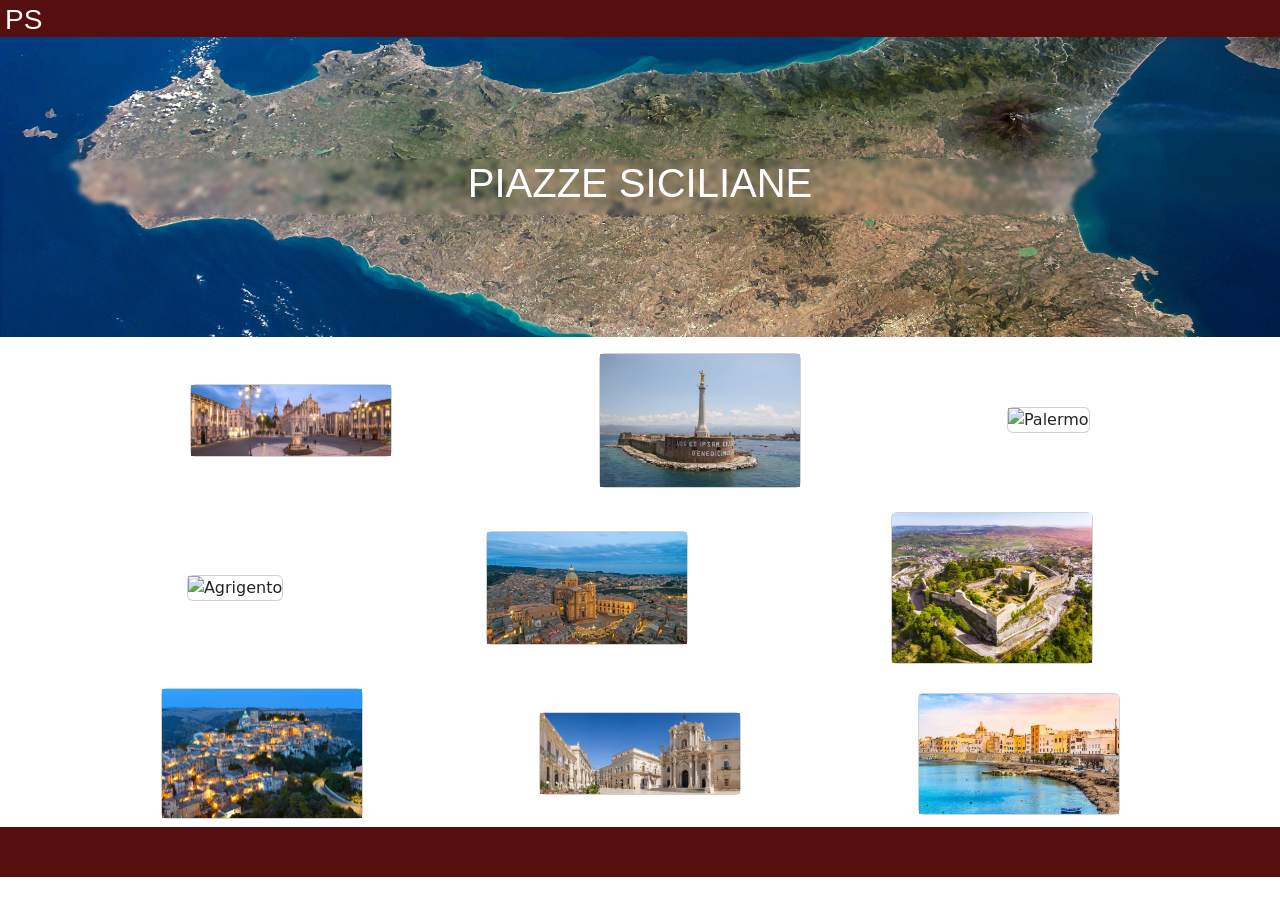
==== index.html @ 581ac890 "initialize" ====
<!DOCTYPE html>

<html lang="it">

<head>
    <meta charset="utf-8">
    <meta name="viewport" content="width=device-width, initial-scale=1">

    <link href="https://cdn.jsdelivr.net/npm/bootstrap@5.3.8/dist/css/bootstrap.min.css" rel="stylesheet"
        integrity="sha384-sRIl4kxILFvY47J16cr9ZwB07vP4J8+LH7qKQnuqkuIAvNWLzeN8tE5YBujZqJLB" crossorigin="anonymous">
    <style>
        .card {
            position: relative;
            cursor: pointer;
        }

        .card img,
        .card div {

            max-width: 200px;

        }

        .card div {
            position: absolute;
            top: 0;
            left: 50%;
            width: 200px;
            height: -webkit-fill-available;
            transform: translateX(-50%);
            background-color: rgba(0, 0, 0, 0.473);
            text-align: center;
            display: flex;
            align-items: center;
            justify-content: center;
            transition-duration: 0.5s;
            opacity: 0;
        }

        button:has(>.card) {
            height: -webkit-fill-available;


        }

        .card:hover div {
            opacity: 1;
            transition-duration: 0.5s;

        }

        .card span {
            color: white;
            text-transform: capitalize;
        }
    </style>
    <link rel="stylesheet" href="./style/common.css">

    <style>
        .testata {
            background-image: url(immagini/sicilia.jpg);
            width: 100%;
            max-height: 500px;
            background-repeat: no-repeat;
            min-height: 300px;
            background-size: cover;
            background-position: center;
            display: flex;
            align-items: center;
            justify-content: center;


        }

        .testata>div {
            height: -webkit-fill-available;
            width: 100%;
            backdrop-filter: blur(2px);
            display: flex;
            align-items: center;
            justify-content: center;

        }

        .testata h1 {
            color: white;
            font-family: Arial, Helvetica, sans-serif;
        }
    </style>
    <script src="https://cdn.jsdelivr.net/npm/bootstrap@5.3.8/dist/js/bootstrap.bundle.min.js"
        integrity="sha384-FKyoEForCGlyvwx9Hj09JcYn3nv7wiPVlz7YYwJrWVcXK/BmnVDxM+D2scQbITxI"
        crossorigin="anonymous"></script>
        <script>
            function vaiAllaPiazza(piazzaId){
                window.location.href="./piazza.html?provincia="+piazzaId
            }
        </script>
</head>

<body class="d-flex flex-column ">
    <div class="header">
        <div>
           <a href="/"> <h3 class="m-0 "
                style="text-transform: uppercase; color:white; font-family: Arial, Helvetica, sans-serif; margin: 3px 0 0 5px !important;">
                PS </h3></a>
        </div>
    </div>
    <div class="body gap-2 d-flex flex-column gap-2">
        <div class="testata">
            <div>
                <h1>PIAZZE SICILIANE</h1>

            </div>
        </div>
        <div class="d-flex gap-2 align-items-center justify-content-evenly flex-wrap">
            <div style="text-transform: capitalize;" class="p-2" onclick="vaiAllaPiazza(1)">

                <div class="card">
                    <div>
                        <span>catania</span>
                    </div>
                    <img src="./immagini/catania.jpg" alt="catania">

                </div>
            </div>
            <div style="text-transform: capitalize;" class="p-2" onclick="vaiAllaPiazza(2)">
                <div class="card">
                    <div>
                        <span>messina</span>
                    </div>
                    <img src="./immagini/messina.jpeg" alt="messina">

                </div>
            </div>
            <div style="text-transform: capitalize;" class="p-2" onclick="vaiAllaPiazza(3)">
                <div class="card">
                    <div>
                        <span>palermo</span>
                    </div>
                    <img src="./immagini/palermo.jpg" alt="palermo">

                </div>
            </div>
        </div>
        <div class="d-flex gap-2 align-items-center justify-content-evenly flex-wrap">

            <div style="text-transform: capitalize;" class="p-2" onclick="vaiAllaPiazza(4)">
                <div class="card">
                    <div>
                        <span>agrigento</span>
                    </div>
                    <img src="./immagini/agrigento.jpg" alt="agrigento">

                </div>
            </div>
            <div style="text-transform: capitalize;" class="p-2" onclick="vaiAllaPiazza(5)">
                <div class="card">
                    <div>
                        <span>caltanissetta</span>
                    </div>
                    <img src="./immagini/Caltanissetta.jpg" alt="caltanissetta">

                </div>
            </div>
            <div style="text-transform: capitalize;" class="p-2" onclick="vaiAllaPiazza(6)">
                <div class="card">
                    <div>
                        <span>enna</span>
                    </div>
                    <img src="./immagini/enna.jpg" alt="enna">

                </div>
            </div>
        </div>
        <div class="d-flex gap-2 align-items-center justify-content-evenly flex-wrap">

            <div style="text-transform: capitalize;" class="p-2" onclick="vaiAllaPiazza(7)">
                <div class="card">
                    <div>
                        <span>ragusa</span>
                    </div>
                    <img src="./immagini/ragusa.jpg" alt="ragusa" >

                </div>
            </div>
            <div style="text-transform: capitalize;" class="p-2" onclick="vaiAllaPiazza(8)">
                <div class="card">
                    <div>
                        <span>siracusa</span>
                    </div>
                    <img src="./immagini/siracusa.jpg" alt="siracusa">

                </div>
            </div>
            <div style="text-transform: capitalize;" class="p-2" onclick="vaiAllaPiazza(9)">
                <div class="card">
                    <div>
                        <span>trapani</span>
                    </div>
                    <img src="./immagini/trapani.jpg" alt="trapani">

                </div>
            </div>
        </div>
    </div>
    <footer class="footer w-100"></footer>
</body>

</html>
---- style/common.css ----
.header {
            min-height: 30px;
            background-color: rgb(86, 14, 14);
            display: flex;



        }

        body {
            margin: 0;
            position: relative;
            min-height: 100vh;
        }

        .footer {
            height: 50px;
            background-color: rgb(86, 14, 14);
            
        }
        a{
            text-decoration-line: none;
        }
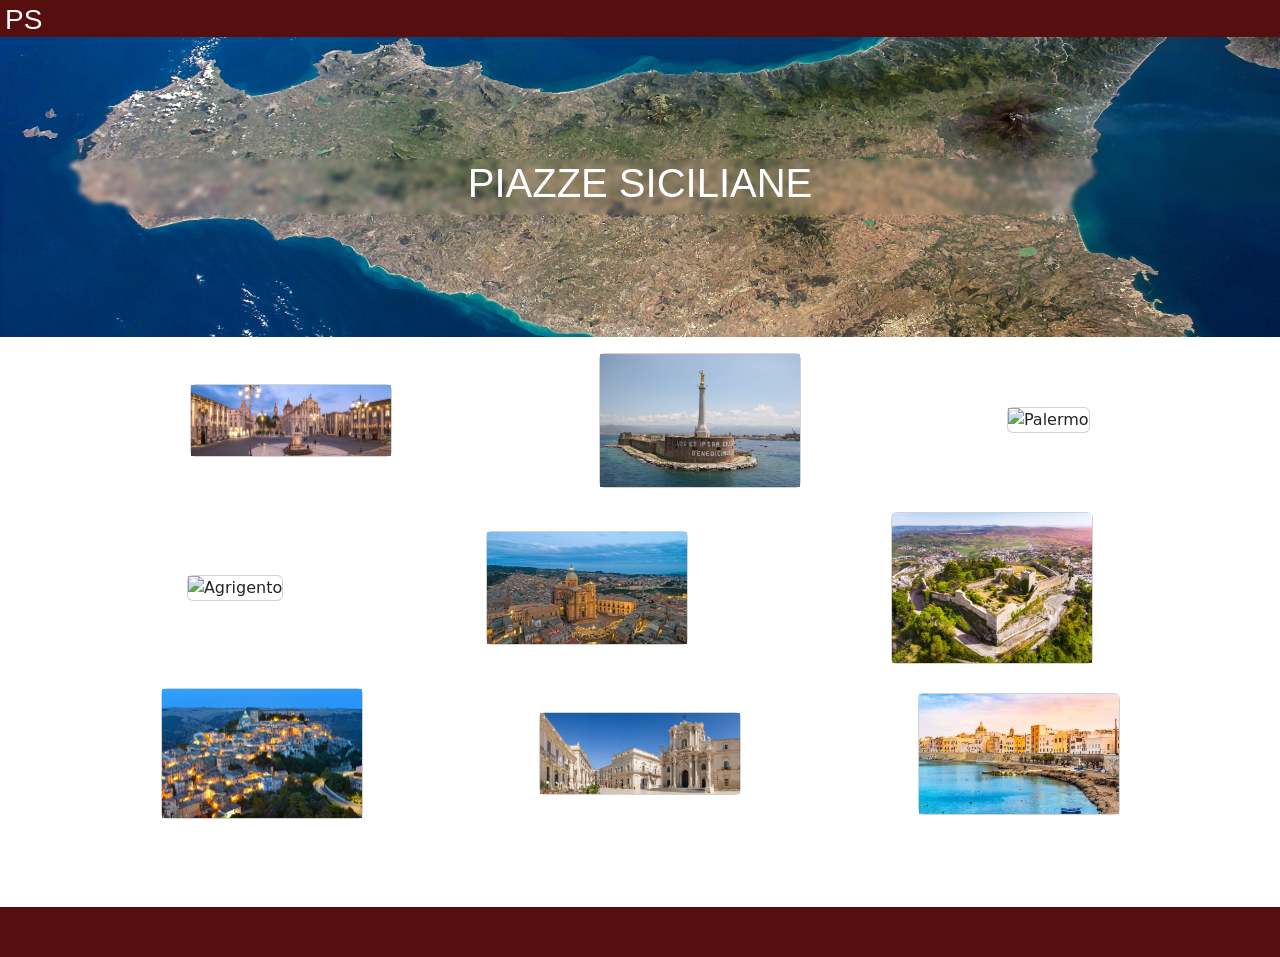
==== commit 9e1df455: "fix puntamenti link" ====
--- a/index.html
+++ b/index.html
@@ -100,7 +100,7 @@
 <body class="d-flex flex-column ">
     <div class="header">
         <div>
-           <a href="/"> <h3 class="m-0 "
+           <a href="/progetto-piazze"> <h3 class="m-0 "
                 style="text-transform: uppercase; color:white; font-family: Arial, Helvetica, sans-serif; margin: 3px 0 0 5px !important;">
                 PS </h3></a>
         </div>
--- a/style/common.css
+++ b/style/common.css
@@ -20,4 +20,7 @@
         }
         a{
             text-decoration-line: none;
+        }
+        .body {
+            min-height: calc(100vh - 30px);
         }
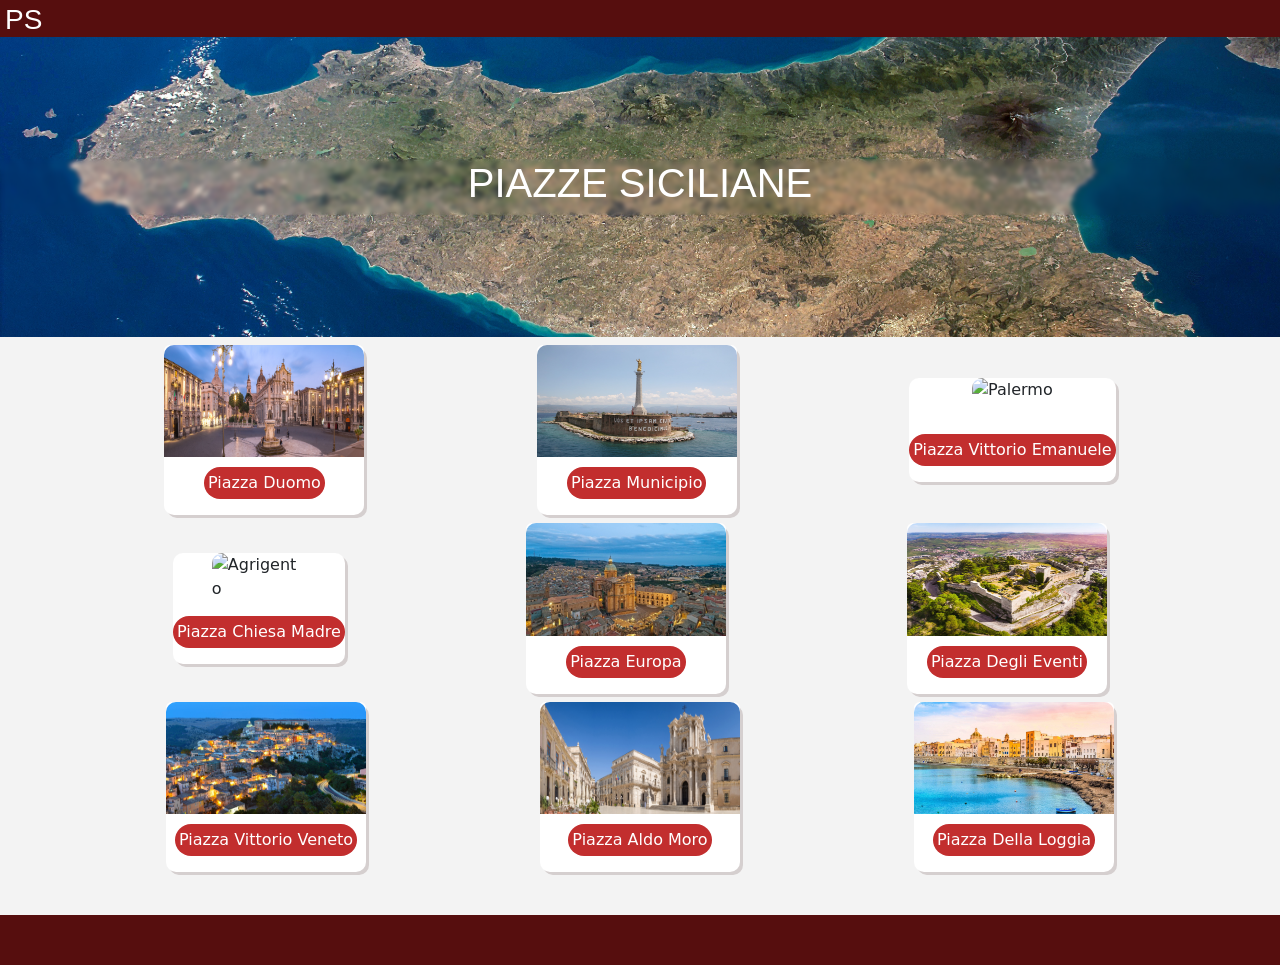
==== commit 8162e493: "restyle home" ====
--- a/index.html
+++ b/index.html
@@ -12,6 +12,12 @@
         .card {
             position: relative;
             cursor: pointer;
+            border: 0;
+            display: flex;
+            flex-direction: column;
+            gap: 5px;
+            align-items: center;
+            justify-content: center;
         }
 
         .card img,
@@ -19,9 +25,17 @@
 
             max-width: 200px;
 
+
+        }
+
+        .card img {
+            border-radius: 10px 10px 0 0;
+                aspect-ratio: 16 / 9;
+    overflow: hidden;
         }
 
         .card div {
+            border-radius: 10px 10px 0 0;
             position: absolute;
             top: 0;
             left: 50%;
@@ -37,21 +51,49 @@
             opacity: 0;
         }
 
-        button:has(>.card) {
+        div:has(>.card) {
             height: -webkit-fill-available;
-
-
-        }
-
-        .card:hover div {
+            /* border: 2px solid rgb(86, 14, 14); */
+            background-color: white;
+            border-radius: 10px;
+            display: flex;
+            align-items: center;
+            justify-content: space-between;
+            
+            transform: translateY(0);
+            transition-duration: 0.5s;
+            flex-direction: column;
+            gap: 10px;
+            box-shadow: 3px 3px #d5cfcf;
+            padding: 0 !important;
+            cursor: pointer;
+
+
+        }
+
+        div:has(>.card):hover {
+            transform: translateY(-5px);
+            transition-duration: 0.5s;
+        }
+
+        div:hover>.card div {
             opacity: 1;
             transition-duration: 0.5s;
+
 
         }
 
         .card span {
             color: white;
             text-transform: capitalize;
+        }
+
+        .nomepiazza {
+            color: white;
+            background-color: #c22e2e;
+            padding: 0.25rem;
+            border-radius: 20px;
+            width: max-content;
         }
     </style>
     <link rel="stylesheet" href="./style/common.css">
@@ -90,22 +132,24 @@
     <script src="https://cdn.jsdelivr.net/npm/bootstrap@5.3.8/dist/js/bootstrap.bundle.min.js"
         integrity="sha384-FKyoEForCGlyvwx9Hj09JcYn3nv7wiPVlz7YYwJrWVcXK/BmnVDxM+D2scQbITxI"
         crossorigin="anonymous"></script>
-        <script>
-            function vaiAllaPiazza(piazzaId){
-                window.location.href="./piazza.html?provincia="+piazzaId
-            }
-        </script>
+    <script>
+        function vaiAllaPiazza(piazzaId) {
+            window.location.href = "./piazza.html?provincia=" + piazzaId
+        }
+    </script>
 </head>
 
 <body class="d-flex flex-column ">
     <div class="header">
         <div>
-           <a href="/progetto-piazze"> <h3 class="m-0 "
-                style="text-transform: uppercase; color:white; font-family: Arial, Helvetica, sans-serif; margin: 3px 0 0 5px !important;">
-                PS </h3></a>
+            <a href="/progetto-piazze">
+                <h3 class="m-0 "
+                    style="text-transform: uppercase; color:white; font-family: Arial, Helvetica, sans-serif; margin: 3px 0 0 5px !important;">
+                    PS </h3>
+            </a>
         </div>
     </div>
-    <div class="body gap-2 d-flex flex-column gap-2">
+    <div class="body gap-2 d-flex flex-column gap-2 mb-2">
         <div class="testata">
             <div>
                 <h1>PIAZZE SICILIANE</h1>
@@ -122,6 +166,10 @@
                     <img src="./immagini/catania.jpg" alt="catania">
 
                 </div>
+                 <div>
+
+                    <p class="nomepiazza">piazza duomo</p>
+                </div>
             </div>
             <div style="text-transform: capitalize;" class="p-2" onclick="vaiAllaPiazza(2)">
                 <div class="card">
@@ -131,6 +179,10 @@
                     <img src="./immagini/messina.jpeg" alt="messina">
 
                 </div>
+                 <div>
+
+                    <p class="nomepiazza">piazza municipio</p>
+                </div>
             </div>
             <div style="text-transform: capitalize;" class="p-2" onclick="vaiAllaPiazza(3)">
                 <div class="card">
@@ -140,6 +192,10 @@
                     <img src="./immagini/palermo.jpg" alt="palermo">
 
                 </div>
+                 <div>
+
+                    <p class="nomepiazza">piazza vittorio emanuele</p>
+                </div>
             </div>
         </div>
         <div class="d-flex gap-2 align-items-center justify-content-evenly flex-wrap">
@@ -151,6 +207,12 @@
                     </div>
                     <img src="./immagini/agrigento.jpg" alt="agrigento">
 
+
+                </div>
+                
+                <div>
+
+                    <p class="nomepiazza">piazza chiesa madre</p>
                 </div>
             </div>
             <div style="text-transform: capitalize;" class="p-2" onclick="vaiAllaPiazza(5)">
@@ -161,6 +223,10 @@
                     <img src="./immagini/Caltanissetta.jpg" alt="caltanissetta">
 
                 </div>
+                 <div>
+
+                    <p class="nomepiazza">piazza europa</p>
+                </div>
             </div>
             <div style="text-transform: capitalize;" class="p-2" onclick="vaiAllaPiazza(6)">
                 <div class="card">
@@ -170,6 +236,10 @@
                     <img src="./immagini/enna.jpg" alt="enna">
 
                 </div>
+                 <div>
+
+                    <p class="nomepiazza">piazza degli eventi</p>
+                </div>
             </div>
         </div>
         <div class="d-flex gap-2 align-items-center justify-content-evenly flex-wrap">
@@ -179,8 +249,12 @@
                     <div>
                         <span>ragusa</span>
                     </div>
-                    <img src="./immagini/ragusa.jpg" alt="ragusa" >
-
+                    <img src="./immagini/ragusa.jpg" alt="ragusa">
+
+                </div>
+                 <div>
+
+                    <p class="nomepiazza">piazza vittorio veneto</p>
                 </div>
             </div>
             <div style="text-transform: capitalize;" class="p-2" onclick="vaiAllaPiazza(8)">
@@ -191,14 +265,23 @@
                     <img src="./immagini/siracusa.jpg" alt="siracusa">
 
                 </div>
+                 <div>
+
+                    <p class="nomepiazza">piazza aldo moro</p>
+                </div>
             </div>
             <div style="text-transform: capitalize;" class="p-2" onclick="vaiAllaPiazza(9)">
                 <div class="card">
                     <div>
                         <span>trapani</span>
                     </div>
+                    
                     <img src="./immagini/trapani.jpg" alt="trapani">
 
+                </div>
+                 <div>
+
+                    <p class="nomepiazza">piazza della loggia</p>
                 </div>
             </div>
         </div>
--- a/style/common.css
+++ b/style/common.css
@@ -11,6 +11,7 @@
             margin: 0;
             position: relative;
             min-height: 100vh;
+            background-color: #f3f3f3;
         }
 
         .footer {
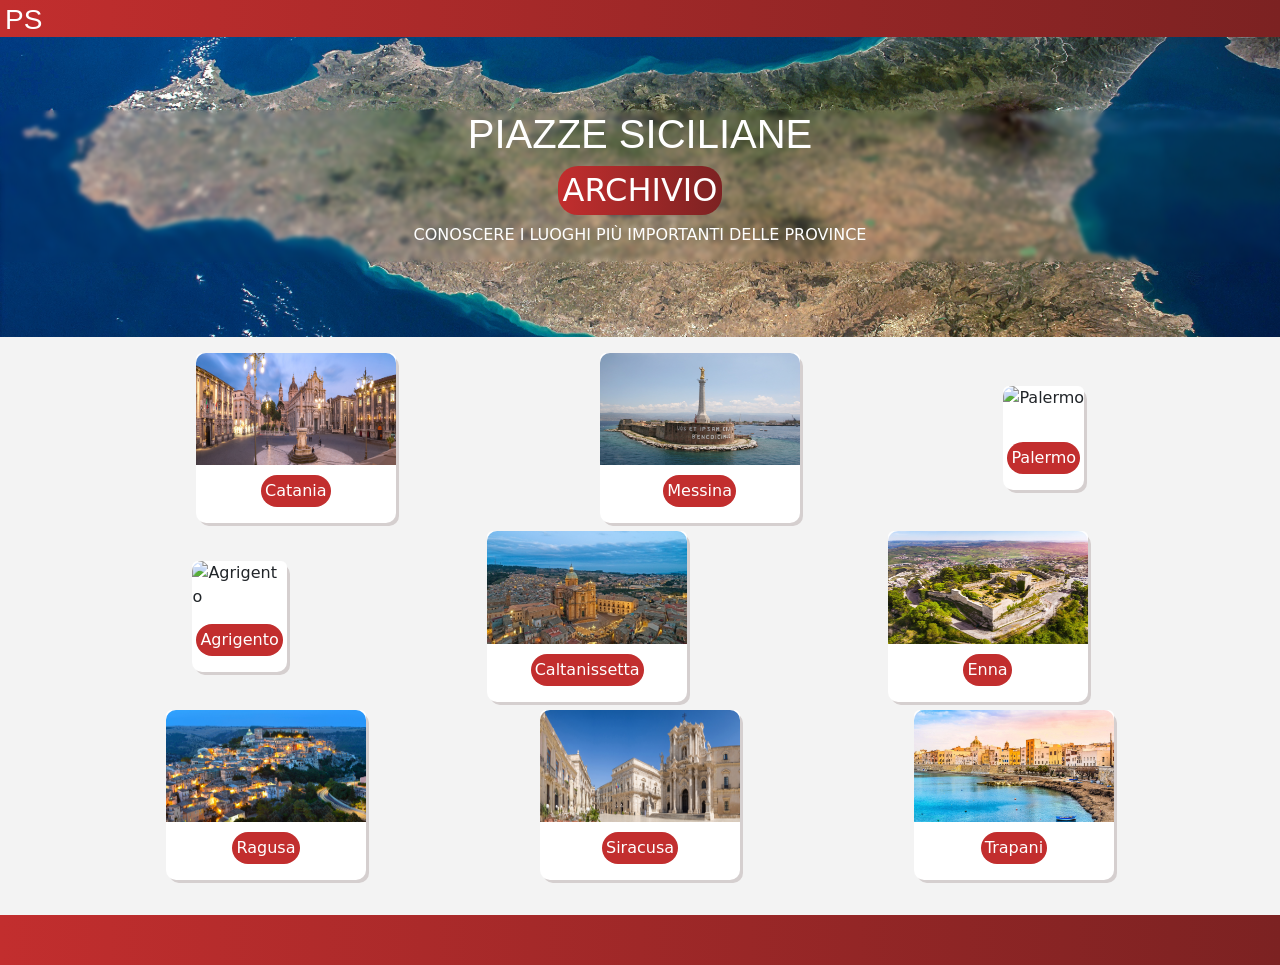
==== commit 7f5c0f7c: "restyle" ====
--- a/index.html
+++ b/index.html
@@ -30,8 +30,8 @@
 
         .card img {
             border-radius: 10px 10px 0 0;
-                aspect-ratio: 16 / 9;
-    overflow: hidden;
+            aspect-ratio: 16 / 9;
+            overflow: hidden;
         }
 
         .card div {
@@ -59,7 +59,7 @@
             display: flex;
             align-items: center;
             justify-content: space-between;
-            
+
             transform: translateY(0);
             transition-duration: 0.5s;
             flex-direction: column;
@@ -150,51 +150,62 @@
         </div>
     </div>
     <div class="body gap-2 d-flex flex-column gap-2 mb-2">
-        <div class="testata">
-            <div>
+        <div class="testata mb-2">
+            <div class="d-flex flex-column align-items-center justify-content-center">
                 <h1>PIAZZE SICILIANE</h1>
-
-            </div>
-        </div>
+                <h2 class="chip"> ARCHIVIO
+                </h2>
+                <p class="text-white">
+                    CONOSCERE I LUOGHI PIÙ IMPORTANTI DELLE PROVINCE
+
+                </p>
+
+
+
+            </div>
+            
+
+        </div>
+
         <div class="d-flex gap-2 align-items-center justify-content-evenly flex-wrap">
             <div style="text-transform: capitalize;" class="p-2" onclick="vaiAllaPiazza(1)">
 
                 <div class="card">
                     <div>
-                        <span>catania</span>
+                        <span>piazza duomo</span>
                     </div>
                     <img src="./immagini/catania.jpg" alt="catania">
 
                 </div>
-                 <div>
-
-                    <p class="nomepiazza">piazza duomo</p>
+                <div>
+
+                    <p class="nomepiazza">catania</p>
                 </div>
             </div>
             <div style="text-transform: capitalize;" class="p-2" onclick="vaiAllaPiazza(2)">
                 <div class="card">
                     <div>
-                        <span>messina</span>
+                        <span>piazza municipio</span>
                     </div>
                     <img src="./immagini/messina.jpeg" alt="messina">
 
                 </div>
-                 <div>
-
-                    <p class="nomepiazza">piazza municipio</p>
+                <div>
+
+                    <p class="nomepiazza">messina</p>
                 </div>
             </div>
             <div style="text-transform: capitalize;" class="p-2" onclick="vaiAllaPiazza(3)">
                 <div class="card">
                     <div>
-                        <span>palermo</span>
+                        <span>piazza vittorio emanuele</span>
                     </div>
                     <img src="./immagini/palermo.jpg" alt="palermo">
 
                 </div>
-                 <div>
-
-                    <p class="nomepiazza">piazza vittorio emanuele</p>
+                <div>
+
+                    <p class="nomepiazza">palermo</p>
                 </div>
             </div>
         </div>
@@ -203,42 +214,42 @@
             <div style="text-transform: capitalize;" class="p-2" onclick="vaiAllaPiazza(4)">
                 <div class="card">
                     <div>
-                        <span>agrigento</span>
+                        <span>piazza chiesa madre</span>
                     </div>
                     <img src="./immagini/agrigento.jpg" alt="agrigento">
 
 
                 </div>
-                
-                <div>
-
-                    <p class="nomepiazza">piazza chiesa madre</p>
+
+                <div>
+
+                    <p class="nomepiazza">agrigento</p>
                 </div>
             </div>
             <div style="text-transform: capitalize;" class="p-2" onclick="vaiAllaPiazza(5)">
                 <div class="card">
                     <div>
-                        <span>caltanissetta</span>
+                        <span>piazza europa</span>
                     </div>
                     <img src="./immagini/Caltanissetta.jpg" alt="caltanissetta">
 
                 </div>
-                 <div>
-
-                    <p class="nomepiazza">piazza europa</p>
+                <div>
+
+                    <p class="nomepiazza">caltanissetta</p>
                 </div>
             </div>
             <div style="text-transform: capitalize;" class="p-2" onclick="vaiAllaPiazza(6)">
                 <div class="card">
                     <div>
-                        <span>enna</span>
+                        <span>piazza degli eventi</span>
                     </div>
                     <img src="./immagini/enna.jpg" alt="enna">
 
                 </div>
-                 <div>
-
-                    <p class="nomepiazza">piazza degli eventi</p>
+                <div>
+
+                    <p class="nomepiazza">enna</p>
                 </div>
             </div>
         </div>
@@ -247,41 +258,41 @@
             <div style="text-transform: capitalize;" class="p-2" onclick="vaiAllaPiazza(7)">
                 <div class="card">
                     <div>
-                        <span>ragusa</span>
+                        <span>piazza vittorio veneto</span>
                     </div>
                     <img src="./immagini/ragusa.jpg" alt="ragusa">
 
                 </div>
-                 <div>
-
-                    <p class="nomepiazza">piazza vittorio veneto</p>
+                <div>
+
+                    <p class="nomepiazza">ragusa</p>
                 </div>
             </div>
             <div style="text-transform: capitalize;" class="p-2" onclick="vaiAllaPiazza(8)">
                 <div class="card">
                     <div>
-                        <span>siracusa</span>
+                        <span>piazza aldo moro</span>
                     </div>
                     <img src="./immagini/siracusa.jpg" alt="siracusa">
 
                 </div>
-                 <div>
-
-                    <p class="nomepiazza">piazza aldo moro</p>
+                <div>
+
+                    <p class="nomepiazza">siracusa</p>
                 </div>
             </div>
             <div style="text-transform: capitalize;" class="p-2" onclick="vaiAllaPiazza(9)">
                 <div class="card">
                     <div>
-                        <span>trapani</span>
-                    </div>
-                    
+                        <span>piazza della loggia</span>
+                    </div>
+
                     <img src="./immagini/trapani.jpg" alt="trapani">
 
                 </div>
-                 <div>
-
-                    <p class="nomepiazza">piazza della loggia</p>
+                <div>
+
+                    <p class="nomepiazza">trapani</p>
                 </div>
             </div>
         </div>
--- a/style/common.css
+++ b/style/common.css
@@ -1,6 +1,6 @@
  .header {
             min-height: 30px;
-            background-color: rgb(86, 14, 14);
+            background: linear-gradient(90deg,#c22e2e, #7c2222);
             display: flex;
 
 
@@ -16,8 +16,15 @@
 
         .footer {
             height: 50px;
-            background-color: rgb(86, 14, 14);
+            background: linear-gradient(90deg, #c22e2e, #7c2222);
             
+        }
+         .chip {
+            padding: 5px;
+            background: linear-gradient(90deg, #c22e2e, #7c2222);
+            border-radius: 20px;
+            width: max-content;
+            color: white;
         }
         a{
             text-decoration-line: none;
